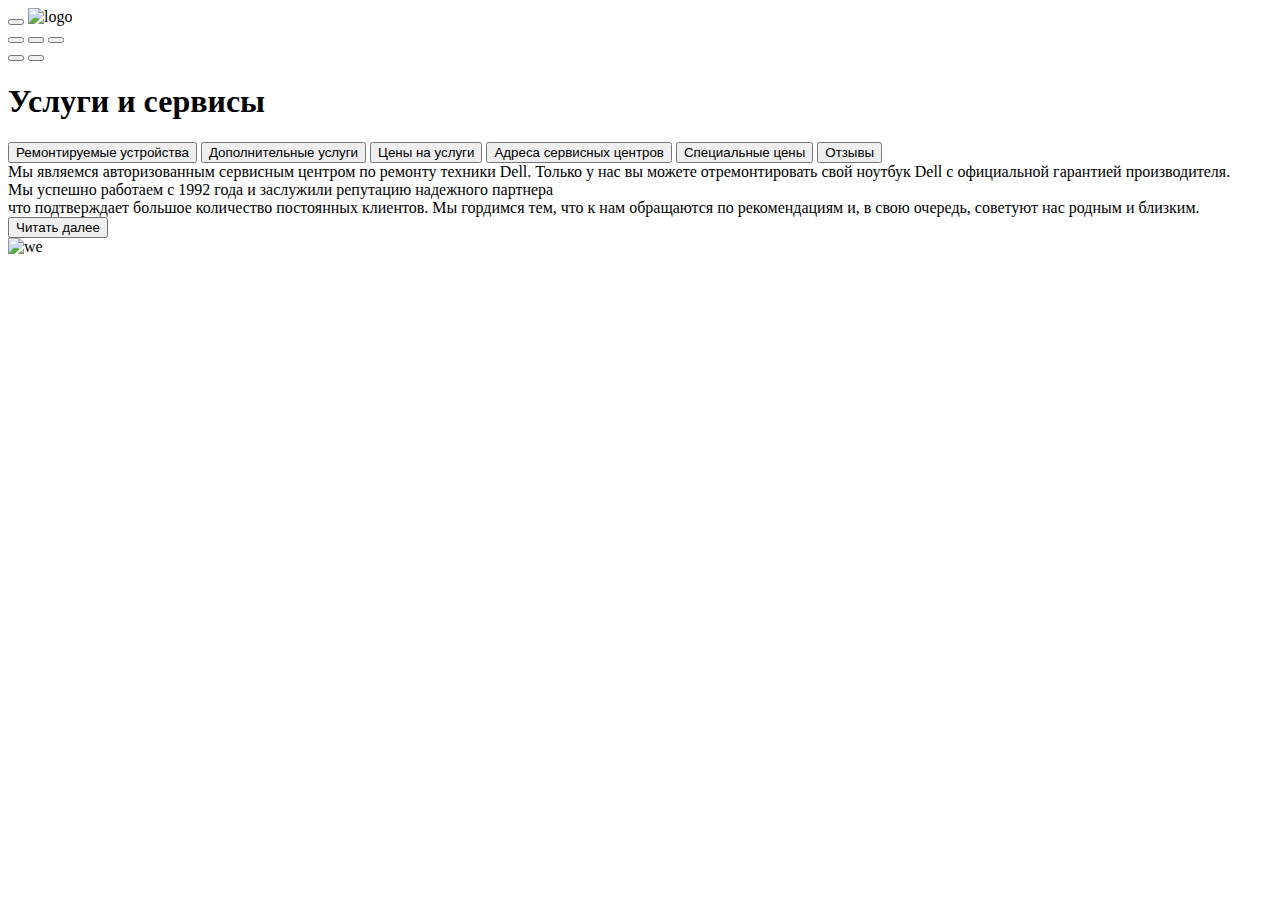
==== 1_3/index.html @ 6a0d4764 "initial commit" ====
<!DOCTYPE html>
<html lang="ru">

<head>
    <meta charset="UTF-8">
    <meta name="viewport" content="width=device-width, initial-scale=1.0">
    <link rel="stylesheet" href="style1.css">
    <title>CPS</title>
</head>

<body>
    <header class="header">
        <div class="header__main-container">
            <button class="header__button-list"></button>
            <img class='header__logo' src="img/logo.svg" alt="logo">
        </div>
        <div class="header__button-container">
            <div class="header__button_hidden">
                <button class="header__button-сall"></button>
                <button class="header__button-chat"></button>
                <button class="header__button-profile"></button>
            </div>
            <button class="header__button-repair"></button>
            <button class="header__button-checkstatus"></button>

        </div>
    </header>
    <main class="main-container">
        <header class="main-container__header">
            <div class="main-container__header-title">
                <h1>Услуги и сервисы</h1>
            </div>
            <div class="main-container__header-pages">
                <button class="main-container__item picked">Ремонтируемые устройства</button>
                <button class="main-container__item">Дополнительные услуги</button>
                <button class="main-container__item">Цены на услуги</button>
                <button class="main-container__item">Адреса сервисных центров</button>
                <button class="main-container__item">Специальные цены</button>
                <button class="main-container__item">Отзывы</button>
            </div>
        </header>
        <div class="main-container__body">
            <div class="main-container__body-about">
                <div class="main-container__section">Мы являемся авторизованным сервисным центром по ремонту техники
                    Dell. Только у нас вы можете отремонтировать свой ноутбук Dell с официальной гарантией
                    производителя.</div>
                <div class="main-container__section_hidden1">Мы успешно работаем с 1992 года и заслужили репутацию
                    надежного партнера</div>
                <div class="main-container__section_hidden2">что подтверждает большое количество постоянных клиентов. Мы гордимся тем, что к нам обращаются по рекомендациям и, в свою очередь, советуют нас родным и близким.</div>
                <button class="main-container__show-more">Читать далее</button>
            </div>
            <img class='main-container__image' src="img/_MG_3223.png" alt="we">
        </div>
    </main>
</body>

</html>
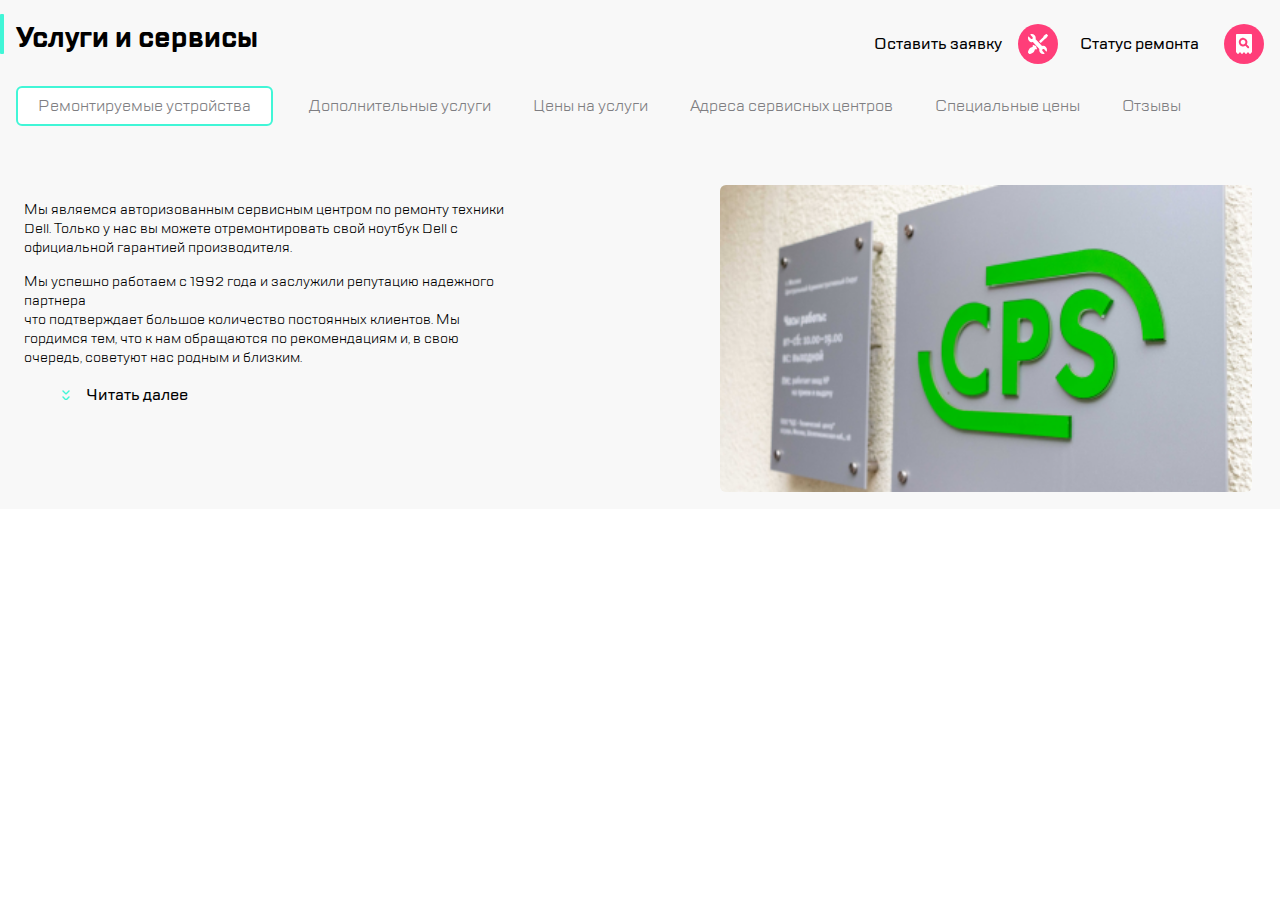
==== commit 32a6269f: "fixed pathes issue" ====
--- a/1_3/index.html
+++ b/1_3/index.html
@@ -4,7 +4,7 @@
 <head>
     <meta charset="UTF-8">
     <meta name="viewport" content="width=device-width, initial-scale=1.0">
-    <link rel="stylesheet" href="style1.css">
+    <link rel="stylesheet" href="./style.css">
     <title>CPS</title>
 </head>
 
@@ -12,7 +12,7 @@
     <header class="header">
         <div class="header__main-container">
             <button class="header__button-list"></button>
-            <img class='header__logo' src="img/logo.svg" alt="logo">
+            <img class='header__logo' src="../img/logo.svg" alt="logo">
         </div>
         <div class="header__button-container">
             <div class="header__button_hidden">
@@ -49,7 +49,7 @@
                 <div class="main-container__section_hidden2">что подтверждает большое количество постоянных клиентов. Мы гордимся тем, что к нам обращаются по рекомендациям и, в свою очередь, советуют нас родным и близким.</div>
                 <button class="main-container__show-more">Читать далее</button>
             </div>
-            <img class='main-container__image' src="img/_MG_3223.png" alt="we">
+            <img class='main-container__image' src="../img/_MG_3223.png" alt="we">
         </div>
     </main>
 </body>
--- a/1_3/style.css
+++ b/1_3/style.css
@@ -0,0 +1,397 @@
+body{
+    margin: 0;
+}
+
+
+@font-face {
+    font-family: 'TTLakes-bold';
+    src: url(../fonts/TTLakes-Bold.ttf);
+    font-style: normal; 
+    font-weight: normal; 
+ }
+ 
+@font-face {
+    font-family: 'TTLakes-regular';
+    src: url(../fonts/TTLakes-Regular.ttf);
+    font-style: normal; 
+    font-weight: normal; 
+ }
+
+ @font-face {
+    font-family: 'TTLakes-medium';
+    src: url(../fonts/TTLakes-Medium.ttf);
+ }
+ 
+    .header {
+        display: flex;
+        flex-direction: row;
+        justify-content: space-between;
+        align-items: center;
+        height: 88px;
+        border-bottom: 1px  solid #41F6D7;
+    }
+
+    .header__main-container {
+        display: flex;
+        flex-direction: row;
+        align-items: center;
+        margin-left: 16px;
+    }
+
+    .header__button-container {
+        display: flex;
+        flex-direction: row;
+        align-items: center;
+        margin-right: 16px;
+    }
+
+    .header__button-list {
+        width: 40px;
+        height: 40px;
+        background-image: url(../img/first.svg);
+        border: none;
+        background-color: unset;
+        margin-right: 16px;
+    }
+
+    .header__logo {
+        width: 97px;
+        height: 51px;
+    }
+
+    .header__button-repair::before {
+        content: ' ';
+        border-left: 2px solid #EAEAEA;
+        border-radius: 1px;
+        position: relative;
+        left: -30px;
+        height: 32px;
+        margin-top: 5px;
+
+    }
+
+    .header__button-repair {
+        display: flex;
+        background-image:url('../img/repair.svg');
+        width: 40px;
+        height: 40px;
+        border: none;
+        background-color: unset;
+        margin-right: 16px;
+    }
+
+    .header__button-checkstatus {
+        background-image: url('../img/checkstatus.svg');
+        width: 40px;
+        height: 40px;
+        border: none;
+        background-color: unset;
+    }
+
+    .main-container {
+        display: flex;
+        flex-direction: column;
+        background-color: #F8F8F8;
+        height: 509px;
+    }
+
+    .main-container__header {
+        display: flex;
+        flex-wrap: wrap;
+        flex-direction: row;
+        justify-content: flex-start;
+    }
+
+    .main-container__header::before {
+        content: ' ';
+        border-left: 4px solid #41F6D7;
+        border-radius: 1px;
+        height: 40px;
+        position: absolute;
+        margin-top: 14px;
+
+    }
+    .main-container__header-title {
+        font-family: 'TTLakes-Bold';
+        font-size: 14px;
+        margin: 0 16px;
+        width: 288px
+    }
+
+    .main-container__header-pages {
+        display: flex;
+        flex-direction: row;
+        justify-content: space-between;
+        margin-left: 16px;
+        margin-top: 10px;
+        overflow-x: scroll;
+    }
+    .main-container__item {
+        font-family: 'TTLakes-Regular';
+        border: none;
+        background-color: unset;
+        font-size: 16px;
+        margin-right: 16px;
+        white-space: nowrap;
+        margin-bottom: 10px;
+        padding-left: 20px;
+        height: 40px;
+        color: #7E7E82;
+        
+    }
+    .picked {
+        border: 2px solid #41F6D7;
+        border-radius: 6px;
+        padding: 5px 20px;
+        background-color: white;
+    }
+
+    .main-container__body-about {
+        padding-left: 16px;
+        padding-top: 24px;
+    }
+
+    .main-container__section {
+        display: flex;
+        flex-direction: column;
+        font-family: 'TTLakes-regular';
+        font-size: 14px;
+    }
+
+    .main-container__show-more::before {
+        content: ' ';
+        background-image: url(../img/icon.svg);
+        width: 8px;
+        height: 10px;
+        position: relative;
+        left: -16px;
+        align-self: center ;
+    }
+
+    .main-container__show-more {
+        display: flex;
+        border: none;
+        background-color: unset;
+        font-family: 'TTLakes-medium';
+        align-self: flex-start;
+        margin-left: 48px;
+        margin-top: 16px;
+        margin-bottom: 20px;
+        font-size: 16px;
+    }
+
+    .header__button_hidden {
+        display: none;
+    }
+
+    .main-container__section_hidden1{
+        display: none;
+    }
+
+    .main-container__section_hidden2 {
+        display: none;
+    }
+
+    @media (min-width: 768px) {
+
+    .header__button_hidden {
+        display: flex;
+        flex-direction: row;
+    }       
+
+    .header__button-сall {
+        
+        width: 40px;
+        height: 40px;
+        background-image: url(../img/call.svg);
+        border: none;
+        background-color: unset;
+        margin-left: 16px;
+    }
+    
+    .header__button-chat {
+        
+        width: 40px;
+        height: 40px;
+        background-image: url(../img/chat.svg);
+        border: none;
+        background-color: unset;
+        margin-left: 16px;
+    }
+    
+    .header__button-profile {
+        margin-left: 16px;
+        width: 40px;
+        height: 40px;
+        background-image: url(../img/profile.svg);
+        border: none;
+        background-color: unset;
+        margin-right: 40px;
+    }
+
+    .main-container__header-pages {
+        overflow-x: visible;
+    }
+    
+    .main-container__body {
+        display: flex;
+        flex-direction: row;
+    }
+
+    .main-container__body-about {
+        display: flex;
+        flex-direction: column;
+        padding-left: 24px;
+    }
+    
+    .main-container__section {
+        width: 312px;
+    }
+
+    .main-container__section_hidden1 {
+        display: flex;
+        width: 312px;
+        flex-direction: column;
+        font-family: 'TTLakes-regular';
+        font-size: 14px;
+        margin-top: 15px;
+    }
+
+    .main-container__image {
+        display: flex;
+        margin-top: 25px;
+        margin-left: auto;
+        margin-right: 16px;
+        border-radius: 6px;
+        width: 360px; 
+    }
+
+    .main-container__section_hidden2 {
+        display: none;
+    }
+}
+
+@media (min-width: 1120px) {
+
+    .main-container__header-title {
+        width: 100%;
+    }
+
+    .main-container__header-pages {
+       margin-bottom: 24px;
+        flex-wrap: wrap;
+        overflow-x: visible;
+    }
+
+    .main-container__body-about {
+        padding-top: 40px;
+    }
+
+    .main-container__item {
+        height: 40px;
+    }
+
+    .header__main-container {
+        display: none;
+    }
+
+    .header__button_hidden {
+        display: none;
+    }
+
+    .header {
+        flex-direction: column;
+        align-items: flex-end;
+        height: 88px;
+        border: none;
+        justify-content: center;
+        position: absolute;
+        right: 0px;
+}
+
+
+    .header__button-repair::before {
+        content: 'Оставить заявку';
+        font-family: 'TTLakes-medium';
+        font-size: 16px;
+        position: relative;
+        left: -150px;
+        height: 32px;
+        margin-top: 8px;
+        white-space: nowrap;
+        border:none;
+    }
+    .header__button-checkstatus::before {
+        content: 'Статус ремонта';
+        font-family: 'TTLakes-medium';
+        font-size: 16px;
+        position: relative;
+        left: -150px;
+        height: 32px;
+        margin-top: 8px;
+        white-space: nowrap;
+
+    }
+
+    .header__button-repair {
+        display: flex;
+        background-image:url('../img/repair.svg');
+        width: 40px;
+        height: 40px;
+        border: none;
+        background-color: unset;
+        margin-right: 16px;
+        margin-left: auto;
+    }
+
+    .header__button-checkstatus {
+        background-image: url('../img/checkstatus.svg');
+        width: 40px;
+        height: 40px;
+        border: none;
+        background-color: unset;
+        margin-left: 150px;
+    }
+
+
+    .main-container__body-about {
+        display: flex;
+        flex-direction: column;
+    }
+
+    .main-container__section {
+        width: 490px;
+    }
+
+    .main-container__section_hidden1 {
+        display: flex;
+        width: 490px;;
+        flex-direction: column;
+        font-family: 'TTLakes-regular';
+        font-size: 14px;
+    }
+    
+    .main-container__section_hidden2{
+        display: flex;
+        width: 490px;
+        flex-direction: column;
+        font-family: 'TTLakes-regular';
+        font-size: 14px;
+    }
+
+    .main-container__image {
+        display: flex;
+        margin-top: 25px;
+        margin-left: auto;
+        margin-right: 28px;
+        border-radius: 6px;
+        width: 532px; 
+        
+    }
+
+   
+
+    
+    
+}
+    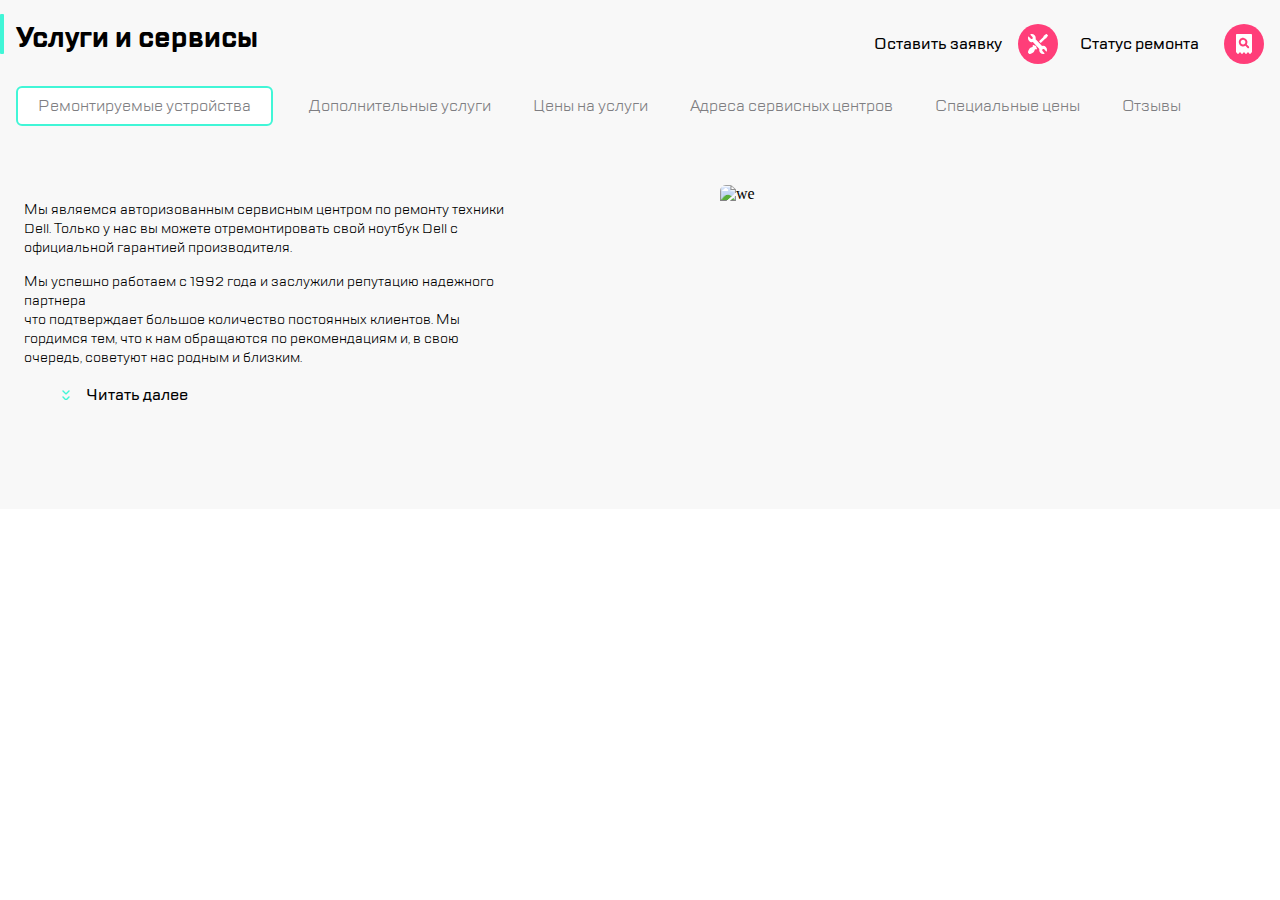
==== commit 2f20cb10: "fixed img issue" ====
--- a/1_3/index.html
+++ b/1_3/index.html
@@ -49,7 +49,7 @@
                 <div class="main-container__section_hidden2">что подтверждает большое количество постоянных клиентов. Мы гордимся тем, что к нам обращаются по рекомендациям и, в свою очередь, советуют нас родным и близким.</div>
                 <button class="main-container__show-more">Читать далее</button>
             </div>
-            <img class='main-container__image' src="../img/_MG_3223.png" alt="we">
+            <img class='main-container__image' src="../img/image.png" alt="we">
         </div>
     </main>
 </body>
--- a/1_3/style.css
+++ b/1_3/style.css
@@ -21,7 +21,9 @@
     font-family: 'TTLakes-medium';
     src: url(../fonts/TTLakes-Medium.ttf);
  }
- 
+ body{
+    overflow-x: hidden;
+ }
     .header {
         display: flex;
         flex-direction: row;
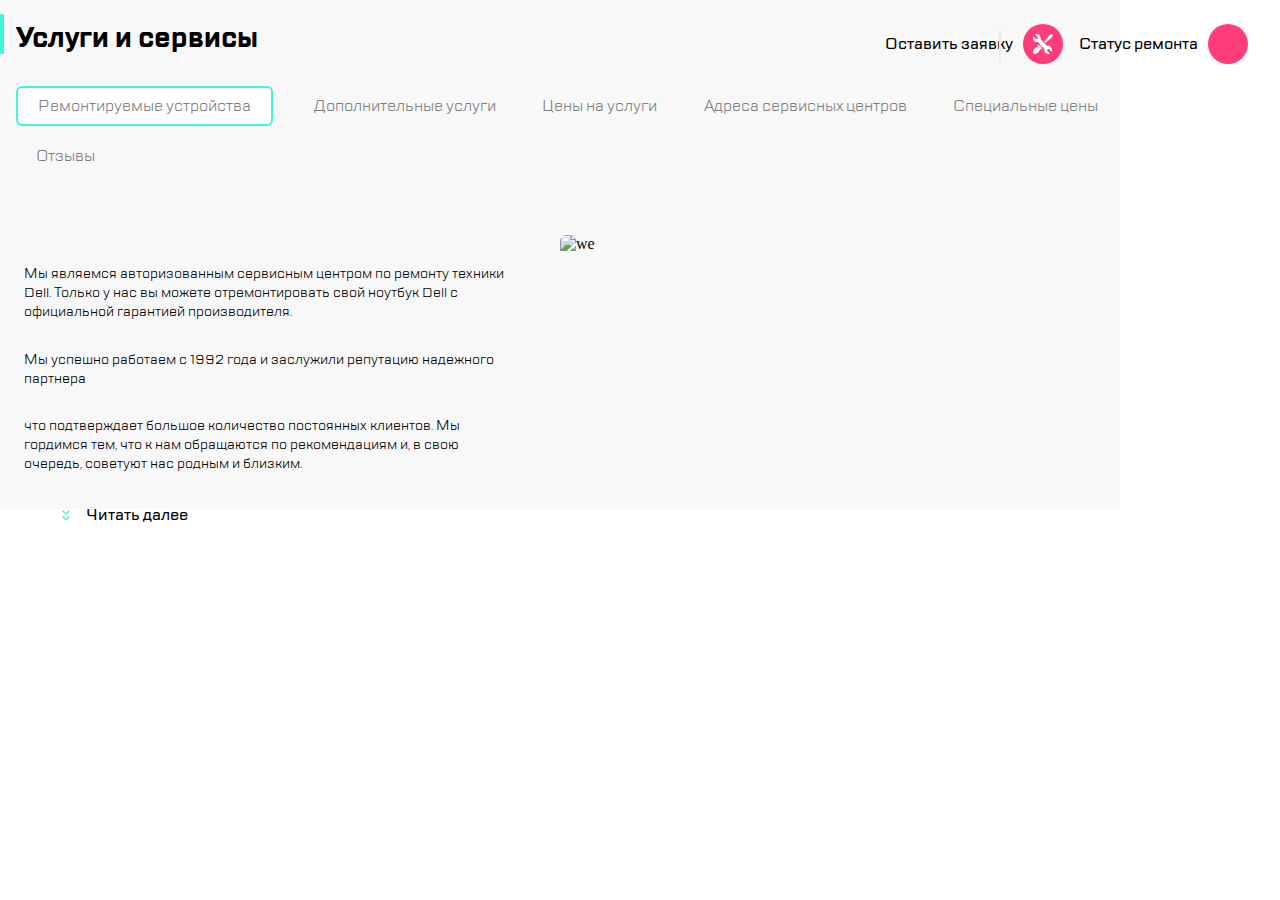
==== commit ba20bc73: "fixed blocks and more" ====
--- a/1_3/index.html
+++ b/1_3/index.html
@@ -11,17 +11,19 @@
 <body>
     <header class="header">
         <div class="header__main-container">
-            <button class="header__button-list"></button>
+            <button class="button_list button"></button>
             <img class='header__logo' src="../img/logo.svg" alt="logo">
         </div>
         <div class="header__button-container">
             <div class="header__button_hidden">
-                <button class="header__button-сall"></button>
-                <button class="header__button-chat"></button>
-                <button class="header__button-profile"></button>
+                <button class="button_сall button"></button>
+                <button class="button_chat button"></button>
+                <button class="button_profile button"></button>
             </div>
-            <button class="header__button-repair"></button>
-            <button class="header__button-checkstatus"></button>
+            <a href ='#' class="link_hidden">Оставить заявку</a>
+            <button class="button_repair button"></button>
+            <a href="#" class="link_hidden">Статус ремонта</a>
+            <button class="button_checkstatus button"></button>
 
         </div>
     </header>
@@ -41,15 +43,15 @@
         </header>
         <div class="main-container__body">
             <div class="main-container__body-about">
-                <div class="main-container__section">Мы являемся авторизованным сервисным центром по ремонту техники
+                <p class="main-container__section">Мы являемся авторизованным сервисным центром по ремонту техники
                     Dell. Только у нас вы можете отремонтировать свой ноутбук Dell с официальной гарантией
-                    производителя.</div>
-                <div class="main-container__section_hidden1">Мы успешно работаем с 1992 года и заслужили репутацию
-                    надежного партнера</div>
-                <div class="main-container__section_hidden2">что подтверждает большое количество постоянных клиентов. Мы гордимся тем, что к нам обращаются по рекомендациям и, в свою очередь, советуют нас родным и близким.</div>
+                    производителя.</p>
+                <p class="main-container__section_hidden1">Мы успешно работаем с 1992 года и заслужили репутацию
+                    надежного партнера</p>
+                <p class="main-container__section_hidden2">что подтверждает большое количество постоянных клиентов. Мы гордимся тем, что к нам обращаются по рекомендациям и, в свою очередь, советуют нас родным и близким.</p>
                 <button class="main-container__show-more">Читать далее</button>
             </div>
-            <img class='main-container__image' src="../img/image.png" alt="we">
+            <img class='main-container__image' src="../img/image.jpg" alt="we">
         </div>
     </main>
 </body>
--- a/1_3/style.css
+++ b/1_3/style.css
@@ -1,5 +1,6 @@
 body{
     margin: 0;
+    max-width: 1120px;
 }
 
 
@@ -47,12 +48,13 @@
         margin-right: 16px;
     }
 
-    .header__button-list {
-        width: 40px;
-        height: 40px;
-        background-image: url(../img/first.svg);
-        border: none;
-        background-color: unset;
+    .button_list {
+        width: 40px;
+        height: 40px;
+        background-image: url(../img/lines.svg);
+        border: none;
+        background-repeat: no-repeat;
+        background-position: 50% 50%;
         margin-right: 16px;
     }
 
@@ -61,7 +63,16 @@
         height: 51px;
     }
 
-    .header__button-repair::before {
+    .button {
+        width: 40px;
+        height: 40px;
+        border: none;
+        background-color: #FF3E79;
+        border-radius: 20px;
+        margin-right: 16px;
+    }
+
+    .button_repair::before {
         content: ' ';
         border-left: 2px solid #EAEAEA;
         border-radius: 1px;
@@ -72,22 +83,24 @@
 
     }
 
-    .header__button-repair {
-        display: flex;
-        background-image:url('../img/repair.svg');
-        width: 40px;
-        height: 40px;
-        border: none;
-        background-color: unset;
-        margin-right: 16px;
-    }
-
-    .header__button-checkstatus {
-        background-image: url('../img/checkstatus.svg');
-        width: 40px;
-        height: 40px;
-        border: none;
-        background-color: unset;
+    .button_repair {
+        display: flex;
+        background-image:url(../img/repair.svg);
+        width: 40px;
+        height: 40px;
+        border: none;
+        background-repeat: no-repeat;
+        background-position: 50% 50%;
+        margin-right: 16px;
+    }
+
+    .button_checkstatus {
+        background-image: url(../img/chekstatus.svg);
+        width: 40px;
+        height: 40px;
+        border: none;
+         background-repeat: no-repeat;
+        background-position: 50% 50%;
     }
 
     .main-container {
@@ -194,6 +207,10 @@
         display: none;
     }
 
+    .link_hidden {
+        display: none;
+    }
+
     @media (min-width: 768px) {
 
     .header__button_hidden {
@@ -201,38 +218,43 @@
         flex-direction: row;
     }       
 
-    .header__button-сall {
-        
+    
+    .button_сall {
+        display: flex;
         width: 40px;
         height: 40px;
         background-image: url(../img/call.svg);
-        border: none;
-        background-color: unset;
+        background-repeat: no-repeat;
+        background-position: 50% 50%;
+        margin-right: 16px;
+    }
+    
+    .button_chat {
+        display: flex;
+        width: 40px;
+        height: 40px;
+        background-image: url(../img/chat.svg);
+        border: none;
+        background-repeat: no-repeat;
+        background-position: 50% 50%;
+        margin-right: 16px;
+    }
+    
+    .button_profile {
+        display: flex;
         margin-left: 16px;
-    }
-    
-    .header__button-chat {
-        
-        width: 40px;
-        height: 40px;
-        background-image: url(../img/chat.svg);
-        border: none;
-        background-color: unset;
-        margin-left: 16px;
-    }
-    
-    .header__button-profile {
-        margin-left: 16px;
         width: 40px;
         height: 40px;
         background-image: url(../img/profile.svg);
         border: none;
-        background-color: unset;
+        background-repeat: no-repeat;
+        background-position: 50% 50%;
         margin-right: 40px;
     }
 
     .main-container__header-pages {
-        overflow-x: visible;
+        overflow-x: scroll;
+        scrollbar-width: none;
     }
     
     .main-container__body {
@@ -274,6 +296,8 @@
 }
 
 @media (min-width: 1120px) {
+
+
 
     .main-container__header-title {
         width: 100%;
@@ -312,32 +336,9 @@
 }
 
 
-    .header__button-repair::before {
-        content: 'Оставить заявку';
-        font-family: 'TTLakes-medium';
-        font-size: 16px;
-        position: relative;
-        left: -150px;
-        height: 32px;
-        margin-top: 8px;
-        white-space: nowrap;
-        border:none;
-    }
-    .header__button-checkstatus::before {
-        content: 'Статус ремонта';
-        font-family: 'TTLakes-medium';
-        font-size: 16px;
-        position: relative;
-        left: -150px;
-        height: 32px;
-        margin-top: 8px;
-        white-space: nowrap;
-
-    }
-
     .header__button-repair {
         display: flex;
-        background-image:url('../img/repair.svg');
+        background-image:url(../img/repair.svg);
         width: 40px;
         height: 40px;
         border: none;
@@ -347,7 +348,7 @@
     }
 
     .header__button-checkstatus {
-        background-image: url('../img/checkstatus.svg');
+        background-image: url(../img/chekstatus.svg);
         width: 40px;
         height: 40px;
         border: none;
@@ -391,9 +392,16 @@
         
     }
 
+    .link_hidden {
+        display: flex;
+        flex-direction: row;
+        text-decoration: none;
+        color: black;
+        margin-right: 10px;
+        font-family: 'TTLakes-medium';
+    }
    
 
     
     
-}
-    +}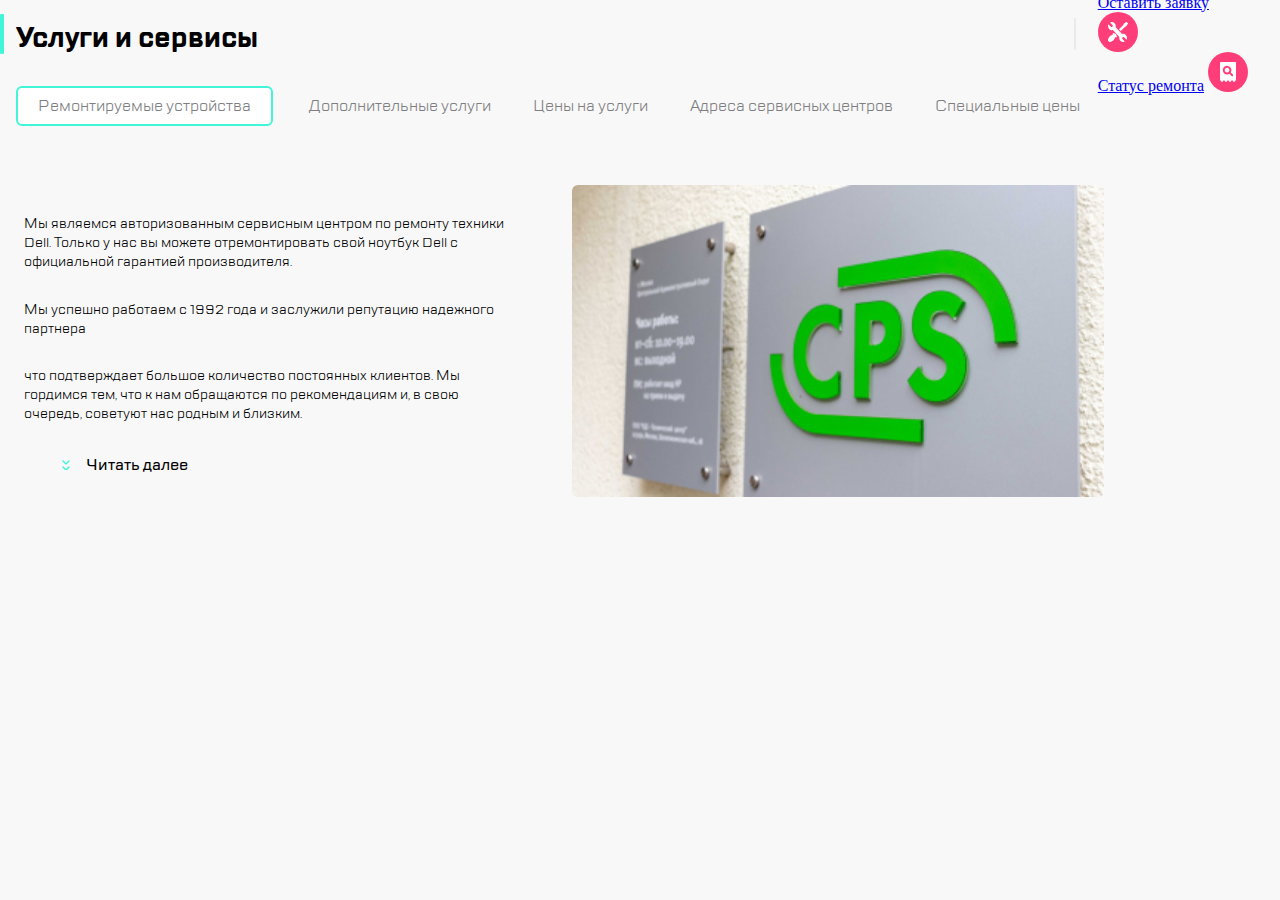
==== commit 2b8e136c: "impoved links and fixed ::before" ====
--- a/1_3/index.html
+++ b/1_3/index.html
@@ -20,18 +20,20 @@
                 <button class="button_chat button"></button>
                 <button class="button_profile button"></button>
             </div>
-            <a href ='#' class="link_hidden">Оставить заявку</a>
+            <div class="links">
+            <a href ='#' class="links__link_hidden">Оставить заявку</a>
             <button class="button_repair button"></button>
-            <a href="#" class="link_hidden">Статус ремонта</a>
+            <a href="#" class="links__link_hidden">Статус ремонта</a>
             <button class="button_checkstatus button"></button>
-
+                </div>
         </div>
-    </header>
+  </header>
     <main class="main-container">
         <header class="main-container__header">
             <div class="main-container__header-title">
                 <h1>Услуги и сервисы</h1>
             </div>
+       
             <div class="main-container__header-pages">
                 <button class="main-container__item picked">Ремонтируемые устройства</button>
                 <button class="main-container__item">Дополнительные услуги</button>
@@ -56,4 +58,4 @@
     </main>
 </body>
 
-</html>+</html>
--- a/1_3/style.css
+++ b/1_3/style.css
@@ -1,6 +1,7 @@
 body{
     margin: 0;
     max-width: 1120px;
+    overflow: hidden;
 }
 
 
@@ -22,9 +23,6 @@
     font-family: 'TTLakes-medium';
     src: url(../fonts/TTLakes-Medium.ttf);
  }
- body{
-    overflow-x: hidden;
- }
     .header {
         display: flex;
         flex-direction: row;
@@ -107,8 +105,8 @@
         display: flex;
         flex-direction: column;
         background-color: #F8F8F8;
-        height: 509px;
-    }
+        height: 800px;
+}
 
     .main-container__header {
         display: flex;
@@ -297,7 +295,13 @@
 
 @media (min-width: 1120px) {
 
-
+    html {
+        max-width: 100%;
+    }
+
+    body {
+        background-color: #F8F8F8;
+    }
 
     .main-container__header-title {
         width: 100%;
@@ -305,8 +309,6 @@
 
     .main-container__header-pages {
        margin-bottom: 24px;
-        flex-wrap: wrap;
-        overflow-x: visible;
     }
 
     .main-container__body-about {
@@ -386,7 +388,7 @@
         display: flex;
         margin-top: 25px;
         margin-left: auto;
-        margin-right: 28px;
+        
         border-radius: 6px;
         width: 532px; 
         
@@ -401,7 +403,5 @@
         font-family: 'TTLakes-medium';
     }
    
-
-    
-    
-}+    
+}
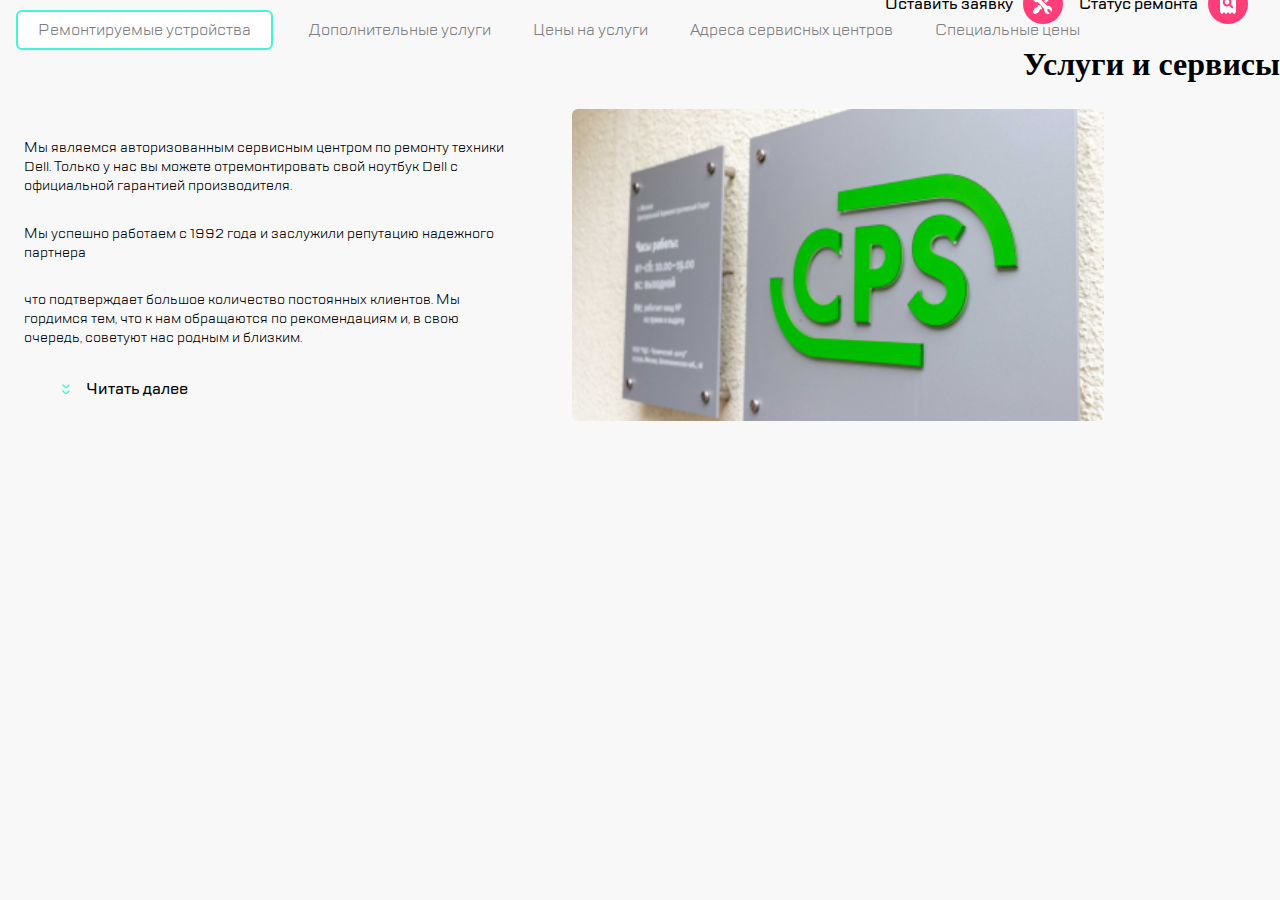
==== commit 6fb7c748: "fixed blocks and bugs" ====
--- a/1_3/index.html
+++ b/1_3/index.html
@@ -10,6 +10,7 @@
 
 <body>
     <header class="header">
+        <div class="header__menu">
         <div class="header__main-container">
             <button class="button_list button"></button>
             <img class='header__logo' src="../img/logo.svg" alt="logo">
@@ -27,13 +28,12 @@
             <button class="button_checkstatus button"></button>
                 </div>
         </div>
-  </header>
-    <main class="main-container">
-        <header class="main-container__header">
-            <div class="main-container__header-title">
+    </div>
+            <div class="header__title">
                 <h1>Услуги и сервисы</h1>
-            </div>
-       
+            </div> 
+        </header>
+         <main class="main-container">
             <div class="main-container__header-pages">
                 <button class="main-container__item picked">Ремонтируемые устройства</button>
                 <button class="main-container__item">Дополнительные услуги</button>
@@ -42,7 +42,6 @@
                 <button class="main-container__item">Специальные цены</button>
                 <button class="main-container__item">Отзывы</button>
             </div>
-        </header>
         <div class="main-container__body">
             <div class="main-container__body-about">
                 <p class="main-container__section">Мы являемся авторизованным сервисным центром по ремонту техники
--- a/1_3/style.css
+++ b/1_3/style.css
@@ -61,6 +61,12 @@
         height: 51px;
     }
 
+    .links {
+        display: flex;
+        align-items: center;
+        cursor:pointer;
+    }
+
     .button {
         width: 40px;
         height: 40px;
@@ -68,6 +74,8 @@
         background-color: #FF3E79;
         border-radius: 20px;
         margin-right: 16px;
+        cursor:pointer;
+        
     }
 
     .button_repair::before {
@@ -106,6 +114,7 @@
         flex-direction: column;
         background-color: #F8F8F8;
         height: 800px;
+        
 }
 
     .main-container__header {
@@ -205,7 +214,7 @@
         display: none;
     }
 
-    .link_hidden {
+    .links__link_hidden {
         display: none;
     }
 
@@ -309,6 +318,8 @@
 
     .main-container__header-pages {
        margin-bottom: 24px;
+       
+        overflow-x: scroll;
     }
 
     .main-container__body-about {
@@ -394,7 +405,7 @@
         
     }
 
-    .link_hidden {
+    .links__link_hidden {
         display: flex;
         flex-direction: row;
         text-decoration: none;
@@ -402,6 +413,9 @@
         margin-right: 10px;
         font-family: 'TTLakes-medium';
     }
-   
+    
+    .button_repair::before{
+        display: none;
+    }
     
 }
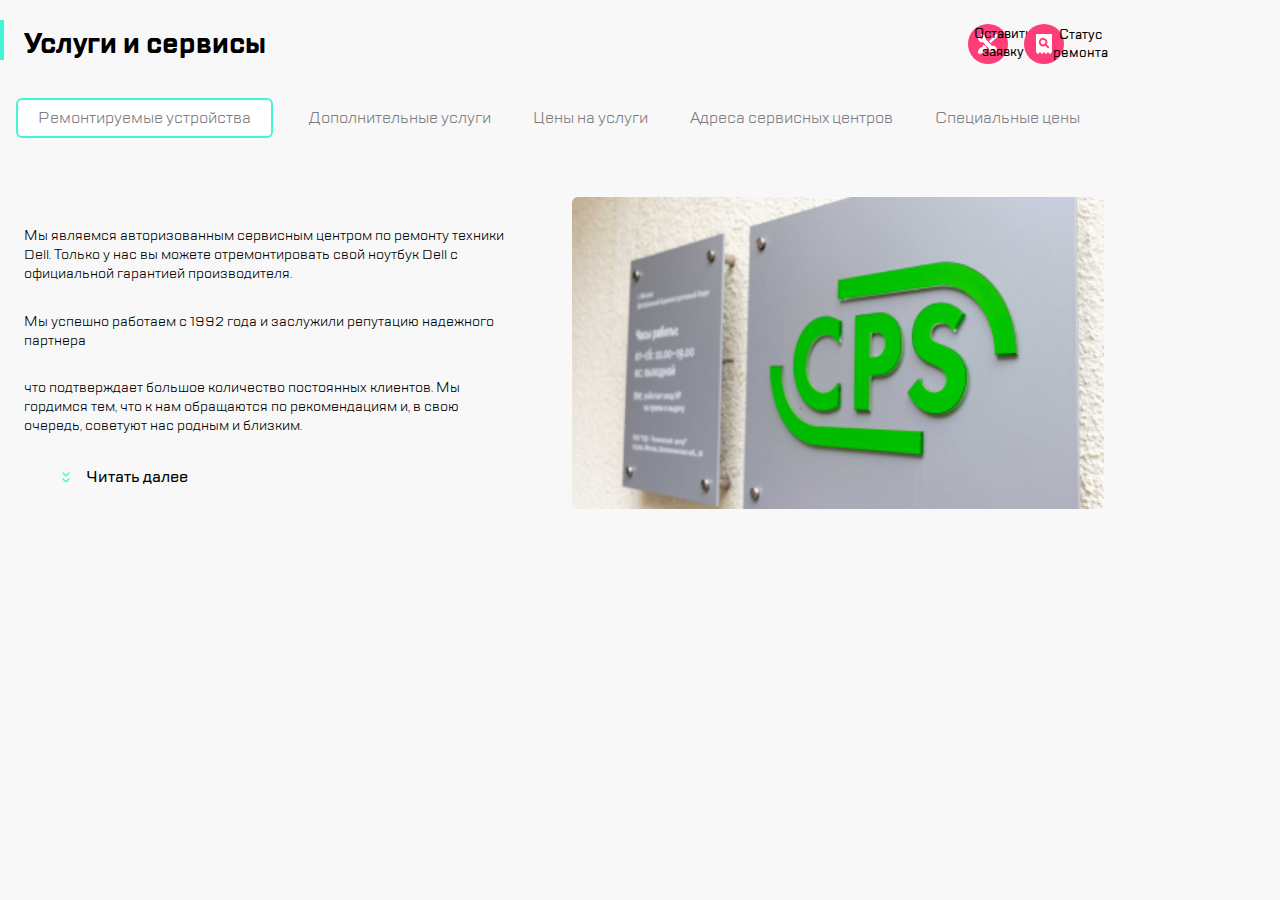
==== commit f320adbb: "fixed links" ====
--- a/1_3/index.html
+++ b/1_3/index.html
@@ -22,10 +22,10 @@
                 <button class="button_profile button"></button>
             </div>
             <div class="links">
-            <a href ='#' class="links__link_hidden">Оставить заявку</a>
-            <button class="button_repair button"></button>
-            <a href="#" class="links__link_hidden">Статус ремонта</a>
-            <button class="button_checkstatus button"></button>
+            <a href ='#' class="links__link_hidden"></a>
+            <button class="button_repair button"><span class="text_hidden">Оставить заявку</span></button>
+            <a href="#" class="links__link_hidden"></a>
+            <button class="button_checkstatus button"><span class="text_hidden">Статус ремонта</span></button>
                 </div>
         </div>
     </div>
--- a/1_3/style.css
+++ b/1_3/style.css
@@ -24,9 +24,16 @@
     src: url(../fonts/TTLakes-Medium.ttf);
  }
     .header {
+       display: flex;
+       flex-direction: column;
+
+    }
+
+    .header__menu {
         display: flex;
         flex-direction: row;
         justify-content: space-between;
+        flex-wrap: wrap;
         align-items: center;
         height: 88px;
         border-bottom: 1px  solid #41F6D7;
@@ -124,20 +131,22 @@
         justify-content: flex-start;
     }
 
-    .main-container__header::before {
+    .header__title::before {
         content: ' ';
         border-left: 4px solid #41F6D7;
         border-radius: 1px;
         height: 40px;
+        left: 0;
         position: absolute;
         margin-top: 14px;
-
-    }
-    .main-container__header-title {
+    }
+
+    .header__title {
         font-family: 'TTLakes-Bold';
         font-size: 14px;
         margin: 0 16px;
-        width: 288px
+        width: 100%;
+
     }
 
     .main-container__header-pages {
@@ -218,6 +227,10 @@
         display: none;
     }
 
+    .text_hidden {
+        display: none;
+    }
+
     @media (min-width: 768px) {
 
     .header__button_hidden {
@@ -312,13 +325,35 @@
         background-color: #F8F8F8;
     }
 
-    .main-container__header-title {
-        width: 100%;
+    .header {
+        display: flex;
+        flex-direction: row-reverse;
+        align-items: center;
+        height: 88px;
+        border: none;
+        padding-left: 24px;
+        justify-content: space-between;
+        right: 0px;
+    }       
+
+    .header__menu {
+        border-bottom: none;
+    }
+
+
+
+    .header__title {
+       width: 500px;
+    }
+
+    
+    .header__title {
+        margin: 0;
     }
 
     .main-container__header-pages {
        margin-bottom: 24px;
-       
+     
         overflow-x: scroll;
     }
 
@@ -337,17 +372,6 @@
     .header__button_hidden {
         display: none;
     }
-
-    .header {
-        flex-direction: column;
-        align-items: flex-end;
-        height: 88px;
-        border: none;
-        justify-content: center;
-        position: absolute;
-        right: 0px;
-}
-
 
     .header__button-repair {
         display: flex;
@@ -404,13 +428,19 @@
         width: 532px; 
         
     }
-
-    .links__link_hidden {
-        display: flex;
-        flex-direction: row;
+       
+    .links {
+        margin-right: 24px;
+    }
+    
+
+    .text_hidden {
+        display: flex;
+        flex-direction: column;
         text-decoration: none;
         color: black;
         margin-right: 10px;
+        width: 100px;
         font-family: 'TTLakes-medium';
     }
     
